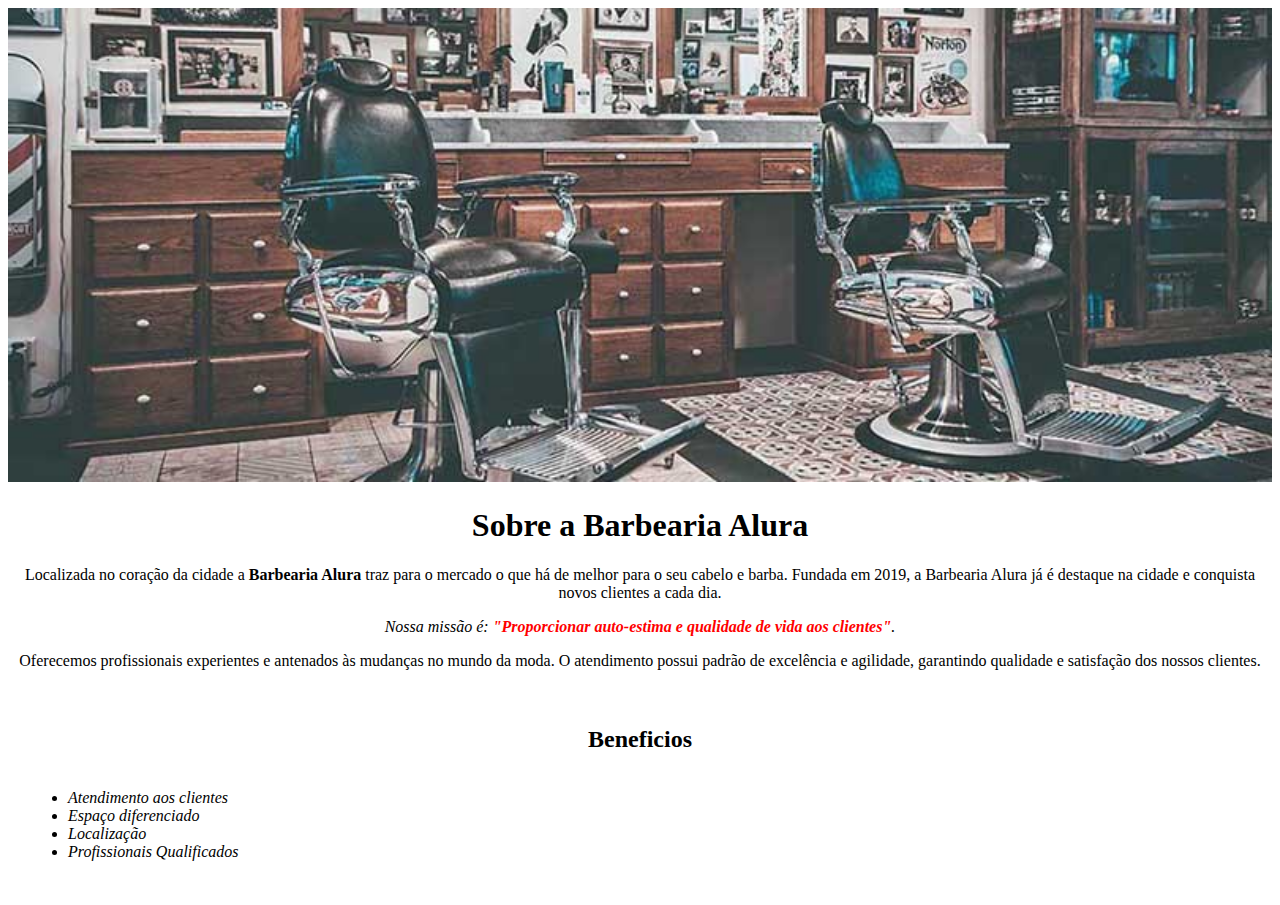
==== index2.html @ 78d384fb "b" ====
<!DOCTYPE html>
 <html lang="pt-br">
     <head> 
        <meta charset="UTF-8"> 
        <title>Barbearia Alura</title> 
        <link rel="stylesheet"  href="style.css">
  
    </head>

         <body>


            <img id="banner" src="banner.jpg">
            
                           <div>
                              <h1>Sobre a Barbearia Alura</h1>
                                                                
                                  <p>Localizada no coração da cidade a <strong>Barbearia Alura</strong> traz para o mercado o que há de melhor para o seu cabelo e barba. Fundada em 2019, a Barbearia Alura já é destaque na cidade e conquista novos clientes a cada dia.</p>
                                                                
                                                       
                                     <p id="missão"><em>Nossa missão é: <strong>"Proporcionar auto-estima e qualidade de vida aos clientes"</strong>.</em></p>
                                                   <p>Oferecemos profissionais experientes e antenados às mudanças no mundo da moda. O atendimento possui padrão de excelência e agilidade, garantindo qualidade e satisfação dos nossos clientes.</p>
                             </div>

                        
                         <div class="Beneficios">
                                                     
                           <h2>Beneficios</h2>
                             <ul>
                                            
                             <li class="itens">Atendimento aos clientes</li>
                             <li class="itens">Espaço diferenciado</li>
                             <li class="itens">Localização</li>
                             <li class="itens">Profissionais Qualificados</li>
                             </ul>


                             <img scr="beneficios.jpg" class="imagembeneficios"> 


                             
                     </div>


            </body>
            
    </html>
---- style.css ----
body {



}


#banner {

   width: 100%;

   }

.principal{
	background: #CCCCCC;
	padding: 30px;
}

h1 { 
   text-align: center;

}


p {
    text-align: center;
   }


   #missao
   {
      font-size: 20px;
   
   }



   em strong {

      color: red;
   }



   .itens { 

      font-style: italic;


   }

   .Beneficios {

      background: #FFFFFF;
      padding: 20px;
   }



h2 {
	text-align: center;
}
ul {
	display: inline-block;
	vertical-align: top;
	width: 20%;
	margin-right: 15%;
}

.imagembeneficios {
	width: 50%;
}
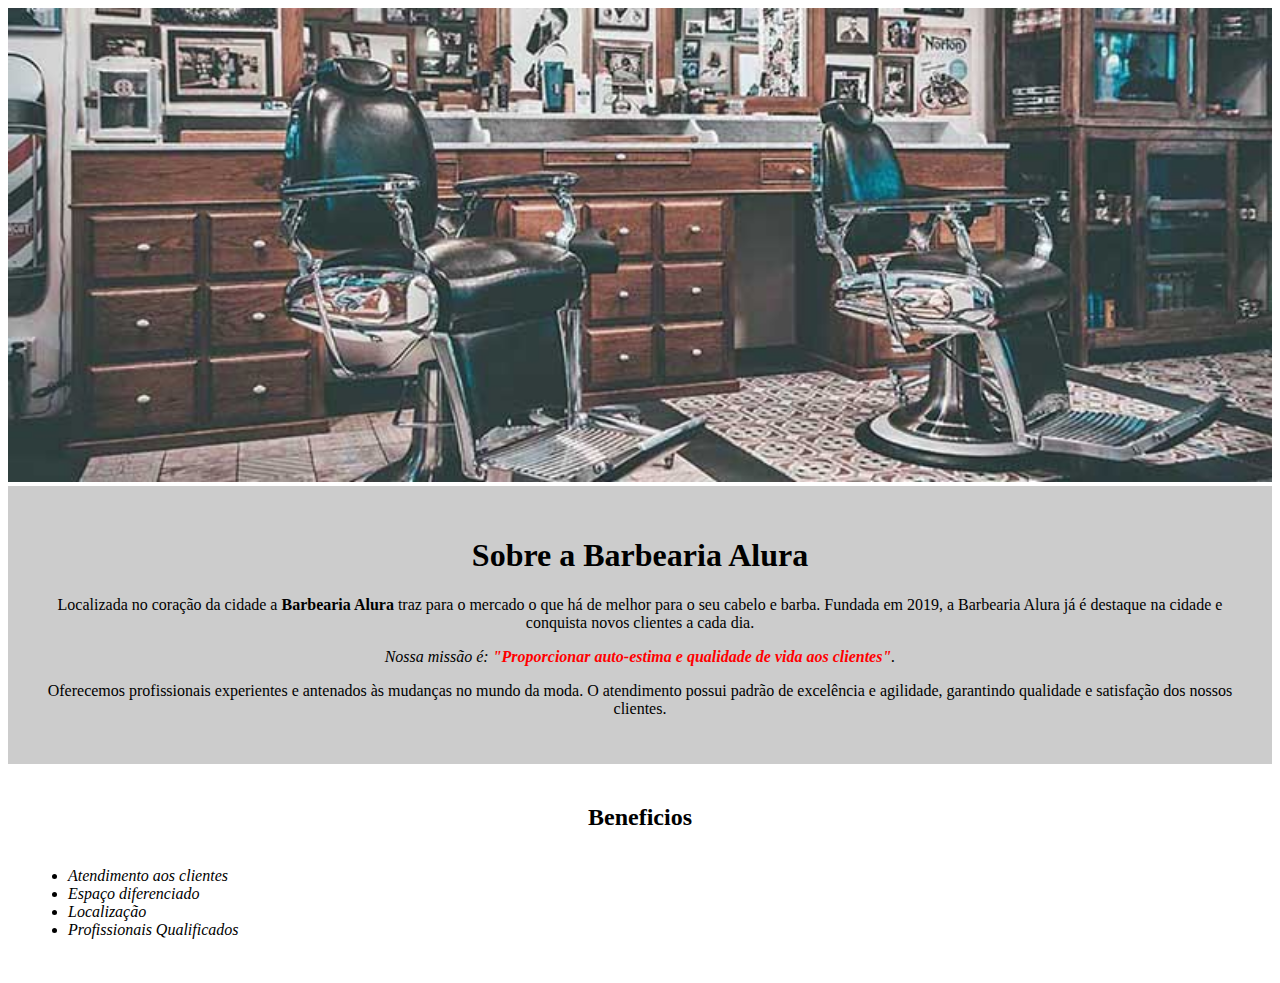
==== commit b8f65c31: "a" ====
--- a/index2.html
+++ b/index2.html
@@ -1,5 +1,5 @@
 <!DOCTYPE html>
- <html lang="pt-br">
+<html lang="pt-br">
      <head> 
         <meta charset="UTF-8"> 
         <title>Barbearia Alura</title> 
@@ -12,7 +12,7 @@
 
             <img id="banner" src="banner.jpg">
             
-                           <div>
+                           <div class="principal">
                               <h1>Sobre a Barbearia Alura</h1>
                                                                 
                                   <p>Localizada no coração da cidade a <strong>Barbearia Alura</strong> traz para o mercado o que há de melhor para o seu cabelo e barba. Fundada em 2019, a Barbearia Alura já é destaque na cidade e conquista novos clientes a cada dia.</p>
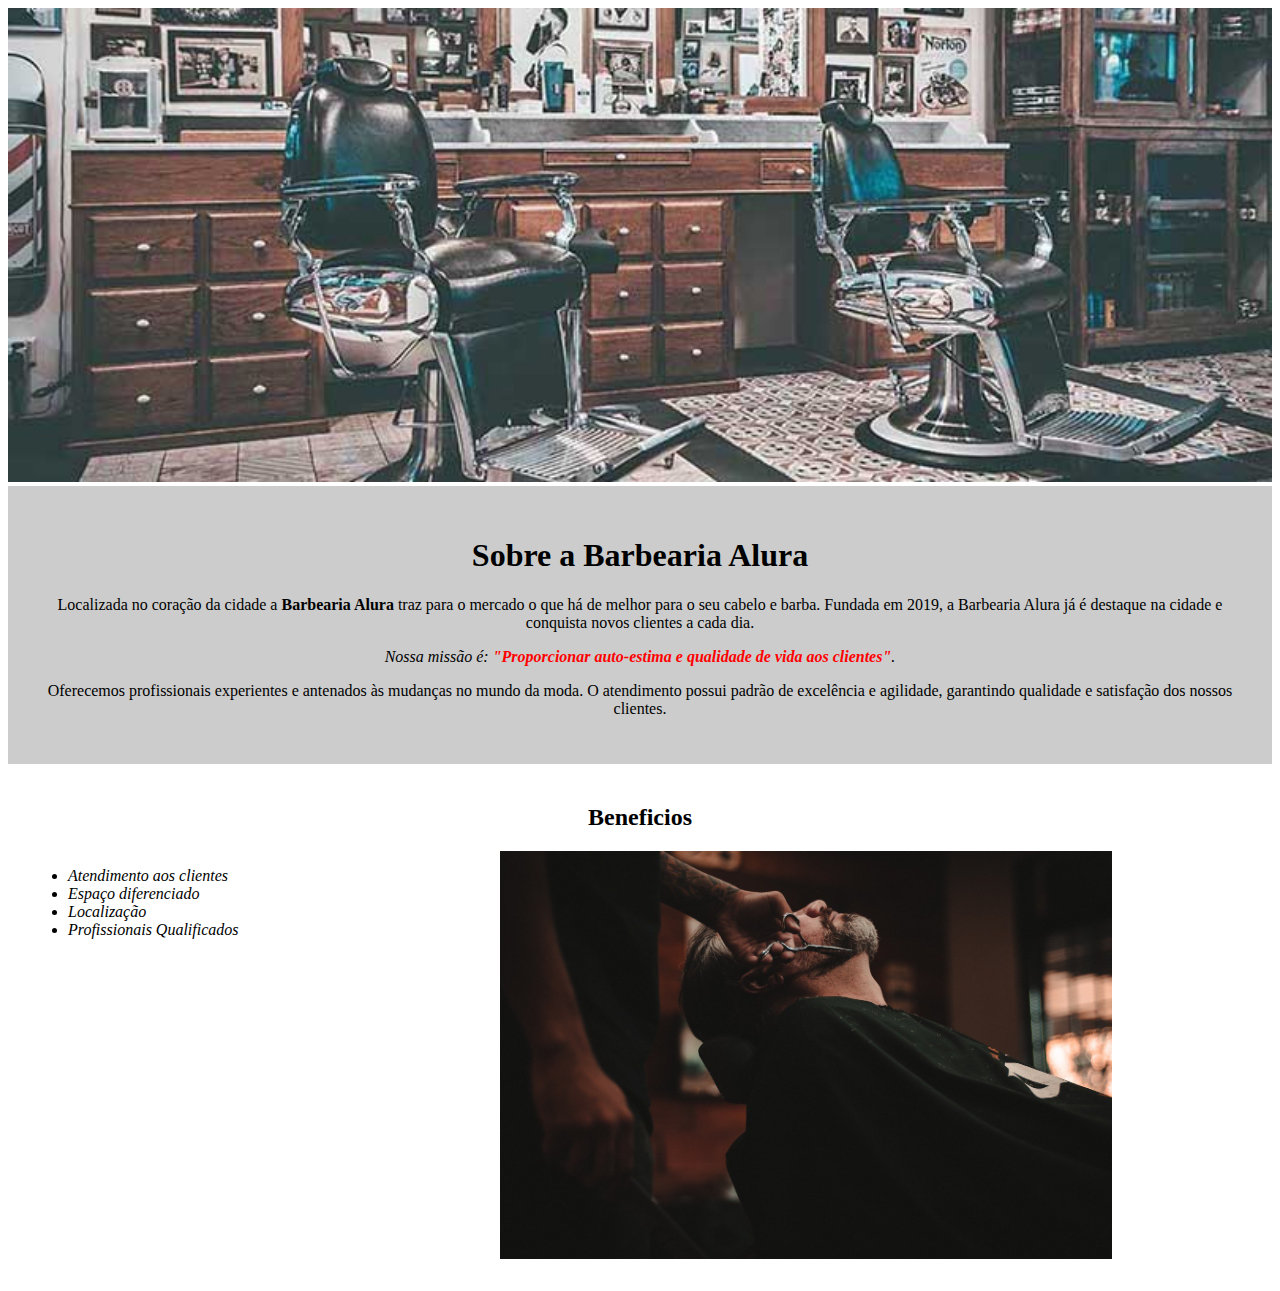
==== commit b446ae1d: "k" ====
--- a/index2.html
+++ b/index2.html
@@ -35,7 +35,7 @@
                              </ul>
 
 
-                             <img scr="beneficios.jpg" class="imagembeneficios"> 
+                             <img src="beneficios.jpg" class="imagembeneficios"> 
 
 
                              
